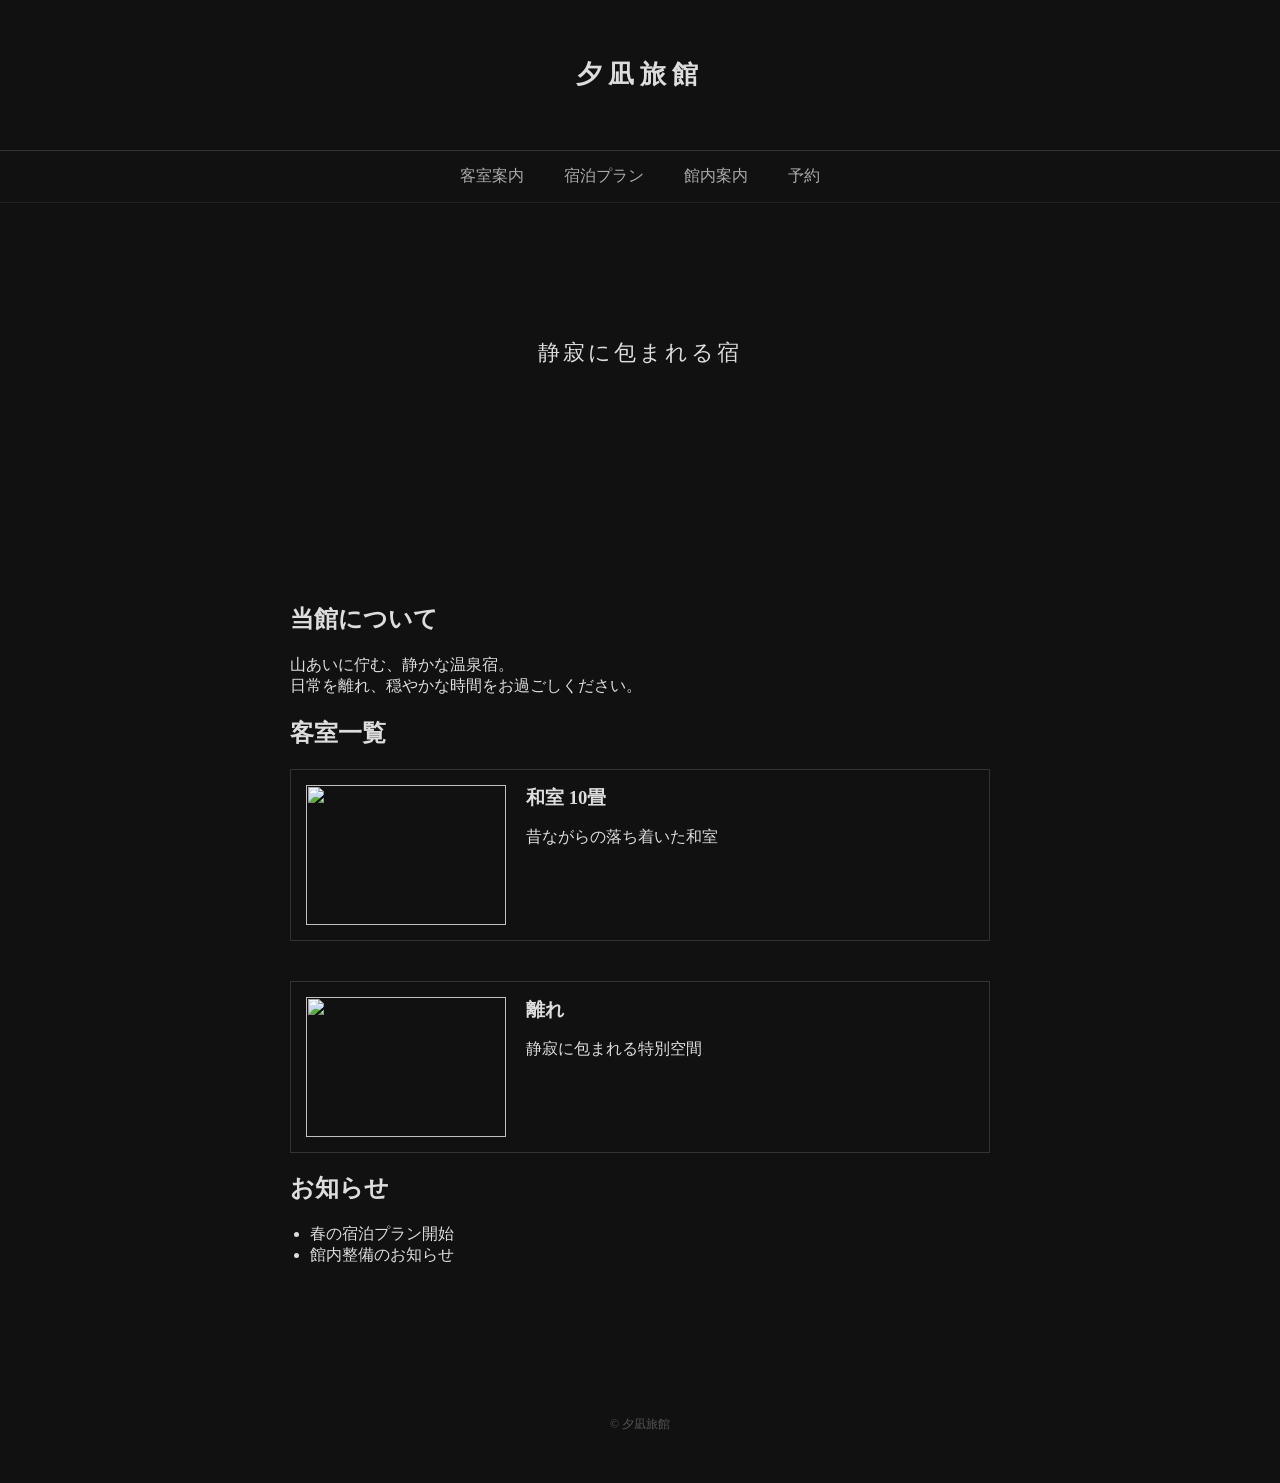
==== codes/home/index.html @ f1670d97 "Update index.html" ====
<!DOCTYPE html>
<html lang="ja">
    <head>
        <meta charset="UTF-8">
        <link rel="stylesheet" href="style.css">
        <script type='text/javascript' src='script.js' defer></script>
        <title>夕凪旅館α</title>
    </head>

    <body>
        
        <header>
            <h1>夕凪旅館</h1>
        </header>
        
        <nav>
            <a href="rooms.html">客室案内</a>
            <a href="plans.html">宿泊プラン</a>
            <a href="caption.html">館内案内</a>
            <a href="reservation.html">予約</a>
        </nav>
        
        <div class="hero">
            静寂に包まれる宿
        </div>
        
        <div class="container">
        
            <h2>当館について</h2>
            <p>
                山あいに佇む、静かな温泉宿。<br>
                日常を離れ、穏やかな時間をお過ごしください。
            </p>
        
            <h2>客室一覧</h2>
        
            <div class="rooms">
                <div class="room">
                    <img src="https://raw.githubusercontent.com/Alcanaishere/creep/refs/heads/main/img/room1.png">
                    <div>
                        <h3>和室 10畳</h3>
                        <p>昔ながらの落ち着いた和室</p>
                    </div>
                </div>
        
                <div class="room">
                    <img src="https://raw.githubusercontent.com/Alcanaishere/creep/refs/heads/main/img/garden1.png">
                    <div>
                        <h3>離れ</h3>
                        <p>静寂に包まれる特別空間</p>
                    </div>
                </div>
            </div>
        
            <h2>お知らせ</h2>
            <ul>
                <li>春の宿泊プラン開始</li>
                <li>館内整備のお知らせ</li>
            </ul>
        
        </div>
        
        <footer>
            © 夕凪旅館
        </footer>
        
    </body>
</html>
---- codes/home/style.css ----
body {
    margin: 0;
    font-family: "Hiragino Mincho ProN", serif;
    background: #111;
    color: #ddd;
}


header {
    text-align: center;
    padding: 40px 0;
    border-bottom: 1px solid #333;
}

header h1 {
    letter-spacing: 6px;
    font-size: 26px;
}


nav {
    display: flex;
    justify-content: center;
    gap: 40px;
    padding: 15px;
    border-bottom: 1px solid #222;
}

nav a {
    color: #aaa;
    text-decoration: none;
    transition: 0.6s;
}

nav a:hover {
    color: #fff;
}


.hero {
    height: 300px;
    display: flex;
    align-items: center;
    justify-content: center;
    font-size: 22px;
    letter-spacing: 3px;
}


.container {
    max-width: 700px;
    margin: 100px auto;
}


.rooms {
    display: flex;
    flex-direction: column;
    gap: 40px;
}

.room {
    display: flex;
    gap: 20px;
    border: 1px solid #333;
    padding: 15px;
}

.room img {
    width: 200px;
    height: 140px;
    object-fit: cover;
}

.room h3 {
    margin: 0;
}


ul {
    padding-left: 20px;
}

footer {
    text-align: center;
    padding: 50px;
    font-size: 12px;
    color: #555;
}
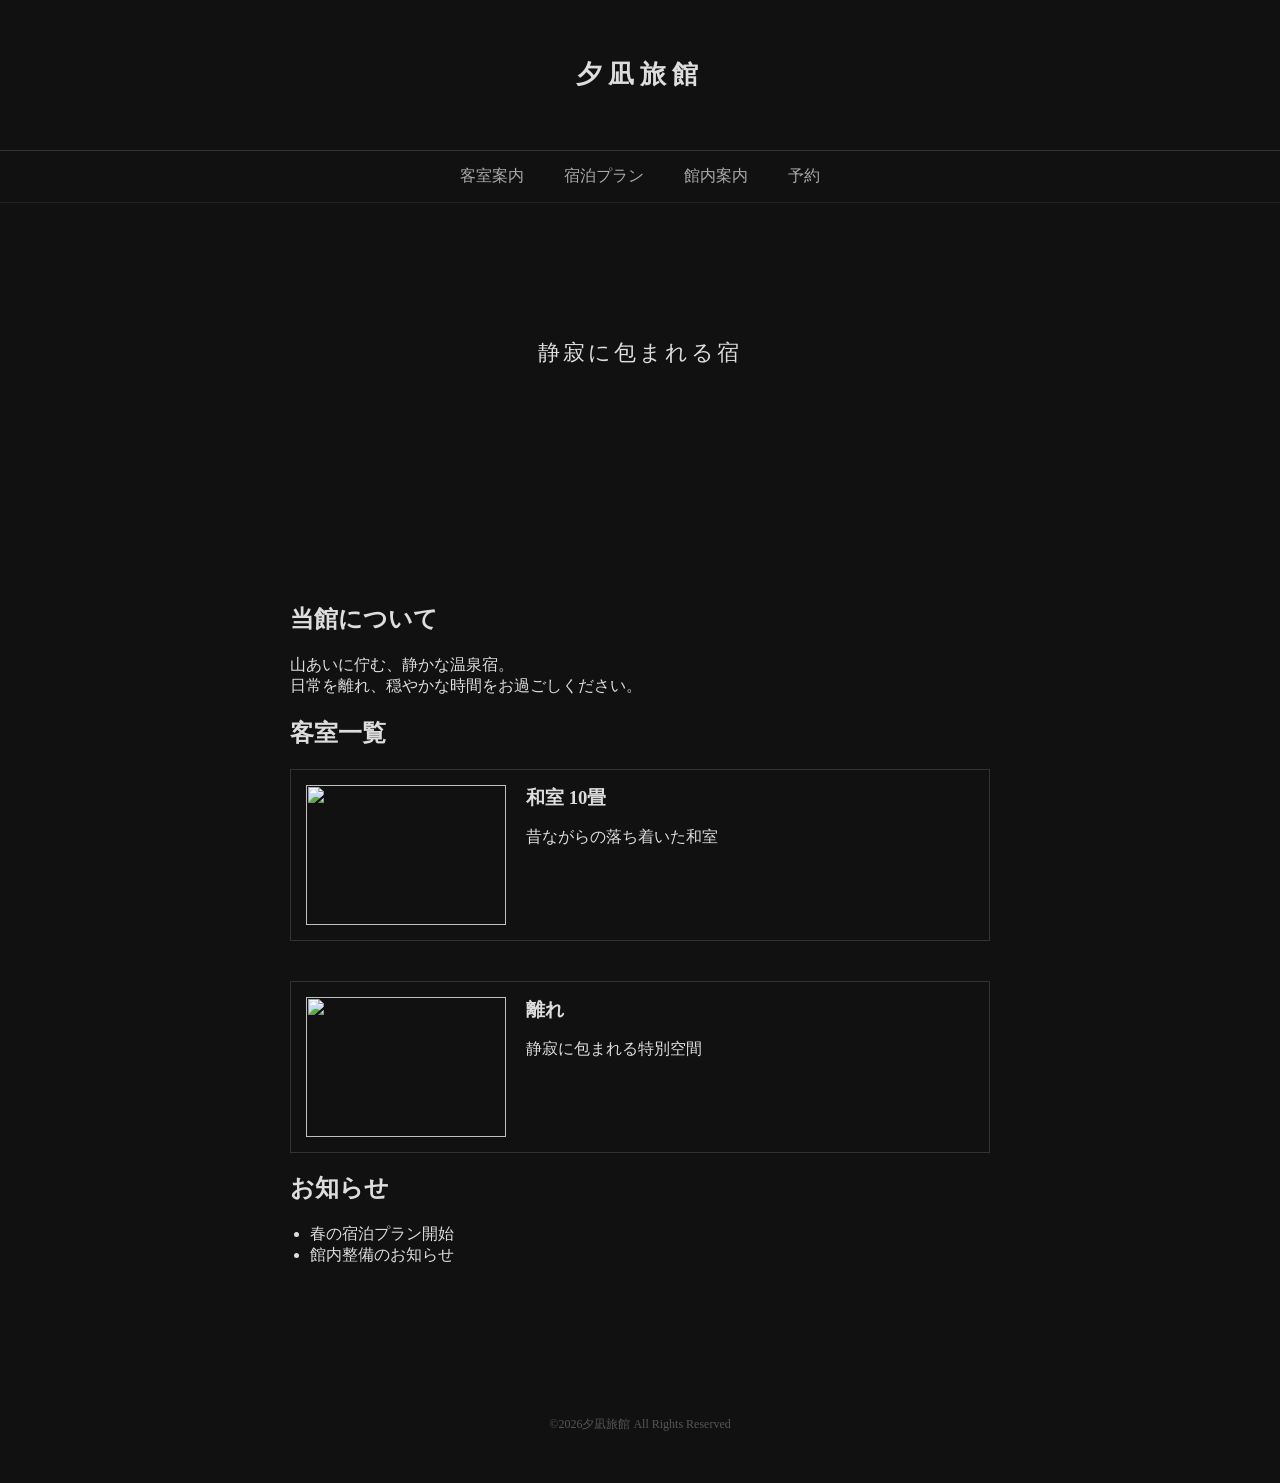
==== commit 5ab1cad3: "Update index.html" ====
--- a/codes/home/index.html
+++ b/codes/home/index.html
@@ -14,10 +14,10 @@
         </header>
         
         <nav>
-            <a href="rooms.html">客室案内</a>
-            <a href="plans.html">宿泊プラン</a>
-            <a href="caption.html">館内案内</a>
-            <a href="reservation.html">予約</a>
+            <a href="/creep/codes/rooms/rooms.html">客室案内</a>
+            <a href="/creep/codes/plans/plans.html">宿泊プラン</a>
+            <a href="/creep/codes/caption/caption.html">館内案内</a>
+            <a href="/creep/codes/reservation/reservation.html">予約</a>
         </nav>
         
         <div class="hero">
@@ -61,7 +61,7 @@
         </div>
         
         <footer>
-            © 夕凪旅館
+            ©2026夕凪旅館 All Rights Reserved
         </footer>
         
     </body>
